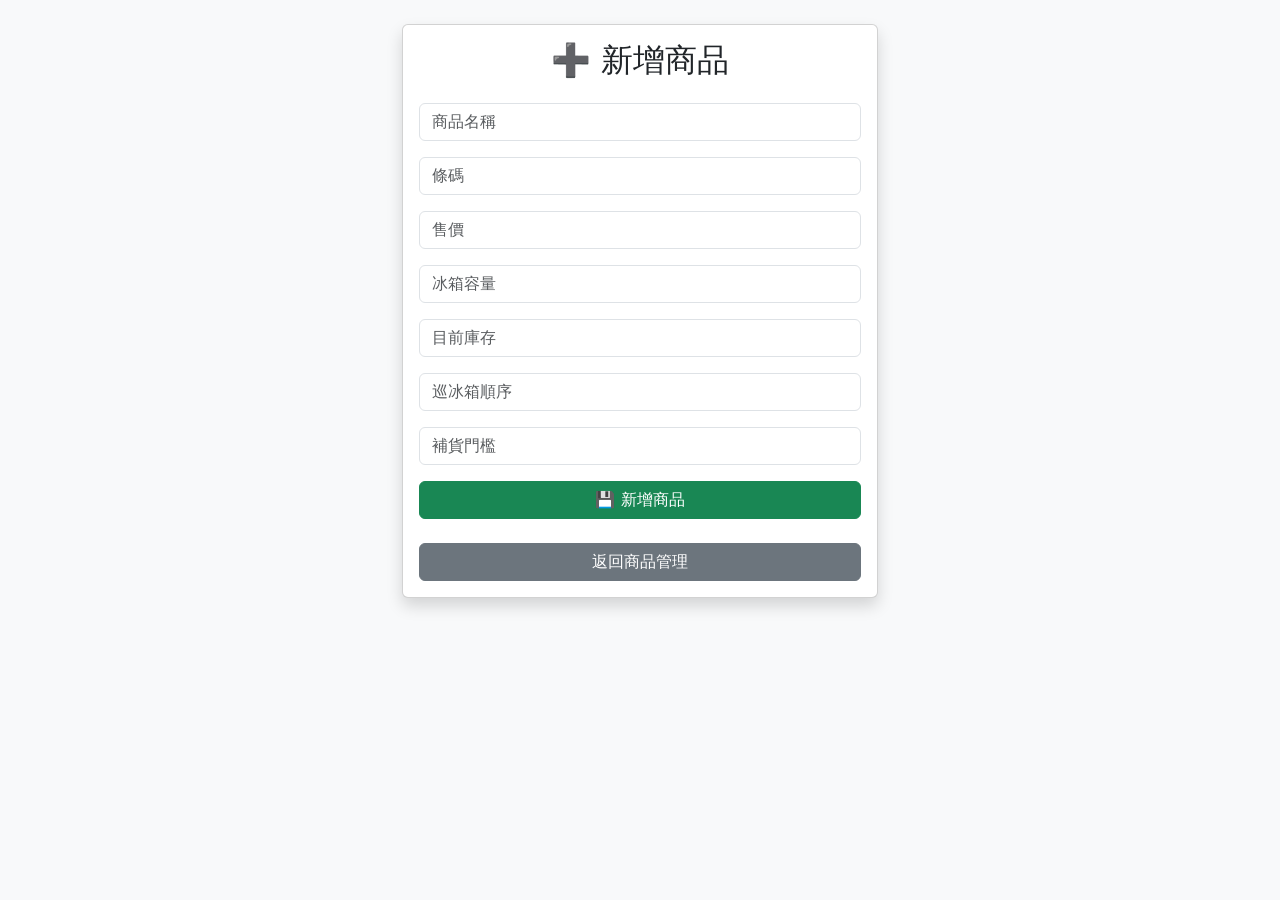
==== web/templates/add_product.html @ 6bdf384b "Release V2.1" ====
<!DOCTYPE html>
<html lang="zh-TW">

<head>
    <meta charset="UTF-8">
    <meta name="viewport" content="width=device-width, initial-scale=1">
    <title>新增商品</title>

    <link href="https://cdn.jsdelivr.net/npm/bootstrap@5.3.7/dist/css/bootstrap.min.css" rel="stylesheet">
</head>

<body class="bg-light">

<div class="container py-4" style="max-width:500px;">

<div class="card shadow">

<div class="card-body">

<h2 class="text-center mb-4">

➕ 新增商品

</h2>

<form method="post">

<input class="form-control mb-3" name="name" placeholder="商品名稱" required>

<input class="form-control mb-3" name="barcode" placeholder="條碼">

<input class="form-control mb-3" type="number" name="price" placeholder="售價" required>

<input class="form-control mb-3" type="number" name="fridge_max" placeholder="冰箱容量" required>

<input class="form-control mb-3" type="number" name="fridge_now" placeholder="目前庫存" required>

<input class="form-control mb-3" type="number" name="display_order" placeholder="巡冰箱順序" required>

<input class="form-control mb-3" type="number" name="restock_threshold" placeholder="補貨門檻" required>

<button class="btn btn-success w-100">

💾 新增商品

</button>

</form>

<br>

<a href="/products" class="btn btn-secondary w-100">

返回商品管理

</a>

</div>

</div>

</div>

</body>

</html>
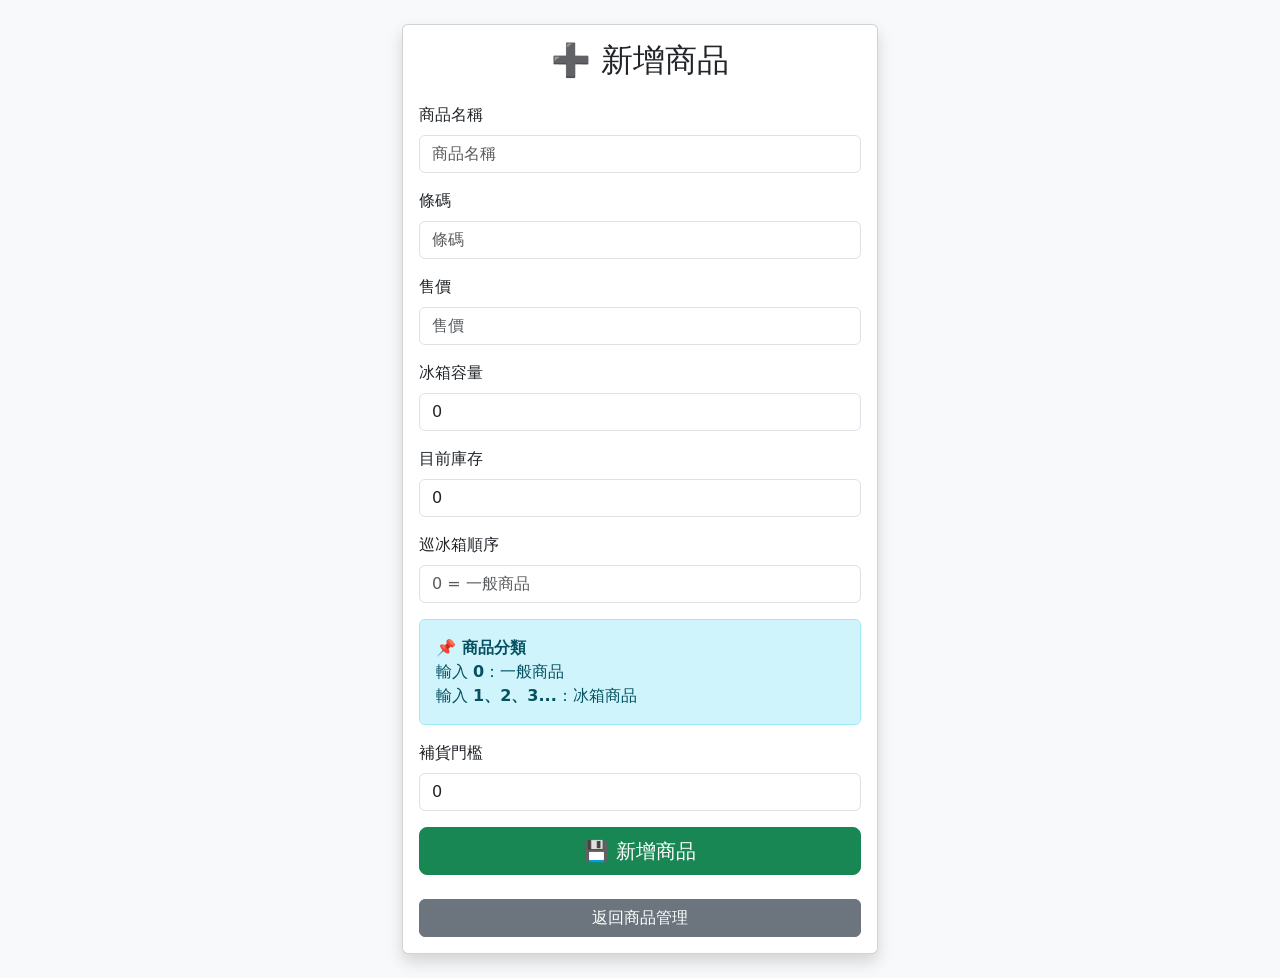
==== commit 8f0c40f4: "新增 PostgreSQL 資料庫" ====
--- a/web/templates/add_product.html
+++ b/web/templates/add_product.html
@@ -2,65 +2,143 @@
 <html lang="zh-TW">
 
 <head>
+
     <meta charset="UTF-8">
     <meta name="viewport" content="width=device-width, initial-scale=1">
+
     <title>新增商品</title>
 
     <link href="https://cdn.jsdelivr.net/npm/bootstrap@5.3.7/dist/css/bootstrap.min.css" rel="stylesheet">
+
 </head>
 
 <body class="bg-light">
 
 <div class="container py-4" style="max-width:500px;">
 
-<div class="card shadow">
+    <div class="card shadow">
 
-<div class="card-body">
+        <div class="card-body">
 
-<h2 class="text-center mb-4">
+            <h2 class="text-center mb-4">
+                ➕ 新增商品
+            </h2>
 
-➕ 新增商品
+            <form method="post">
 
-</h2>
+                <label class="form-label">
+                    商品名稱
+                </label>
 
-<form method="post">
+                <input
+                    class="form-control mb-3"
+                    name="name"
+                    placeholder="商品名稱"
+                    required>
 
-<input class="form-control mb-3" name="name" placeholder="商品名稱" required>
+                <label class="form-label">
+                    條碼
+                </label>
 
-<input class="form-control mb-3" name="barcode" placeholder="條碼">
+                <input
+                    class="form-control mb-3"
+                    name="barcode"
+                    placeholder="條碼">
 
-<input class="form-control mb-3" type="number" name="price" placeholder="售價" required>
+                <label class="form-label">
+                    售價
+                </label>
 
-<input class="form-control mb-3" type="number" name="fridge_max" placeholder="冰箱容量" required>
+                <input
+                    class="form-control mb-3"
+                    type="number"
+                    name="price"
+                    placeholder="售價"
+                    min="0"
+                    required>
 
-<input class="form-control mb-3" type="number" name="fridge_now" placeholder="目前庫存" required>
+                <label class="form-label">
+                    冰箱容量
+                </label>
 
-<input class="form-control mb-3" type="number" name="display_order" placeholder="巡冰箱順序" required>
+                <input
+                    class="form-control mb-3"
+                    type="number"
+                    name="fridge_max"
+                    placeholder="冰箱容量"
+                    min="0"
+                    value="0"
+                    required>
 
-<input class="form-control mb-3" type="number" name="restock_threshold" placeholder="補貨門檻" required>
+                <label class="form-label">
+                    目前庫存
+                </label>
 
-<button class="btn btn-success w-100">
+                <input
+                    class="form-control mb-3"
+                    type="number"
+                    name="fridge_now"
+                    placeholder="目前庫存"
+                    min="0"
+                    value="0"
+                    required>
 
-💾 新增商品
+                <label class="form-label">
+                    巡冰箱順序
+                </label>
 
-</button>
+                <input
+                    class="form-control mb-3"
+                    type="number"
+                    name="display_order"
+                    placeholder="0 = 一般商品"
+                    min="0"
+                    required>
 
-</form>
+                <div class="alert alert-info">
+                    <strong>📌 商品分類</strong><br>
+                    輸入 <strong>0</strong>：一般商品<br>
+                    輸入 <strong>1、2、3...</strong>：冰箱商品
+                </div>
 
-<br>
+                <label class="form-label">
+                    補貨門檻
+                </label>
 
-<a href="/products" class="btn btn-secondary w-100">
+                <input
+                    class="form-control mb-3"
+                    type="number"
+                    name="restock_threshold"
+                    placeholder="補貨門檻"
+                    min="0"
+                    value="0"
+                    required>
 
-返回商品管理
+                <button
+                    class="btn btn-success btn-lg w-100">
 
-</a>
+                    💾 新增商品
 
-</div>
+                </button>
 
-</div>
+            </form>
+
+            <br>
+
+            <a
+                href="/products"
+                class="btn btn-secondary w-100">
+
+                返回商品管理
+
+            </a>
+
+        </div>
+
+    </div>
 
 </div>
 
 </body>
 
-</html>
+</html>
